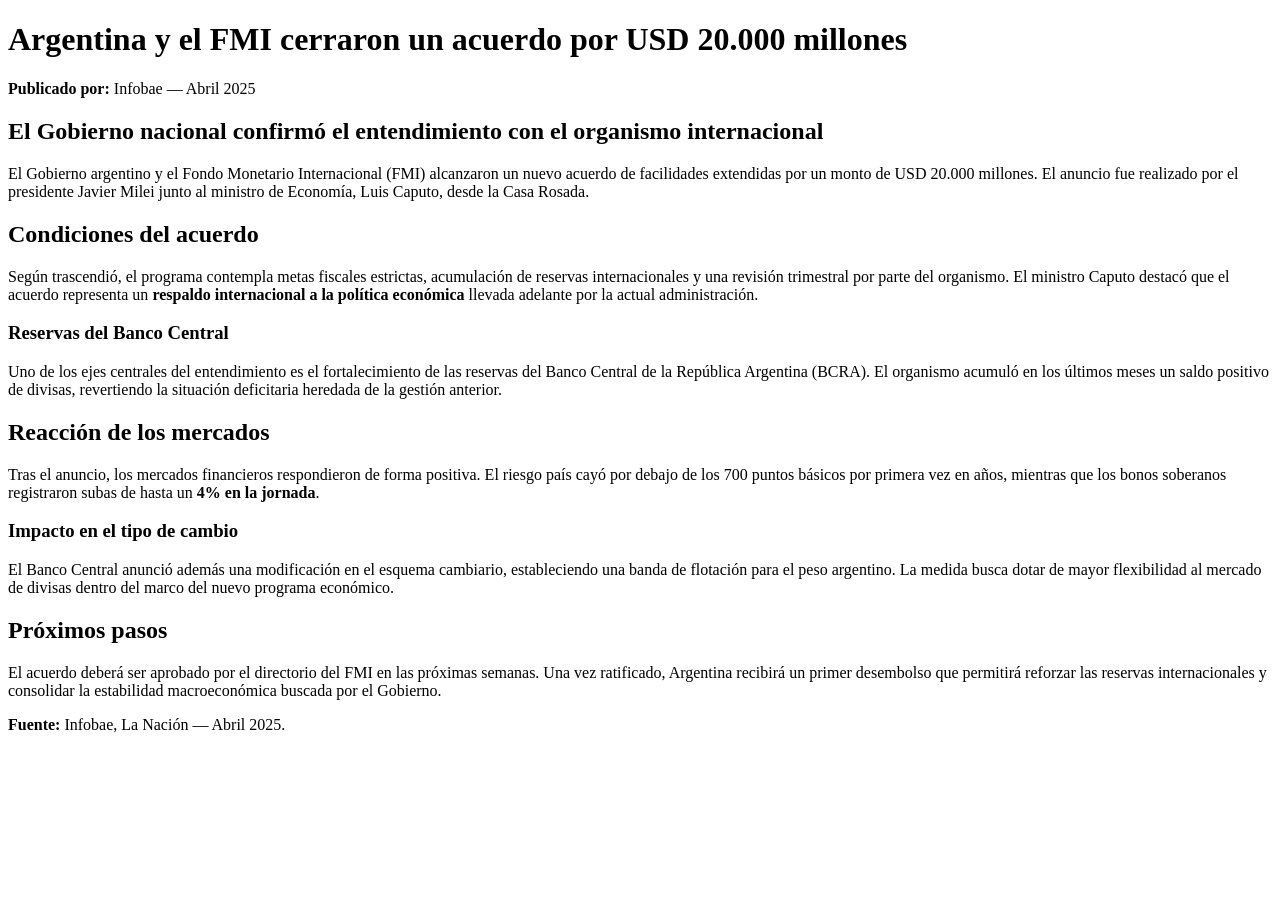
==== index.html @ a953230d "feat: agrego index.html con noticia sobre acuerdo Argentina-FMI" ====
﻿<!DOCTYPE html>
<html lang="es">
<head>
  <meta charset="UTF-8">
  <meta name="viewport" content="width=device-width, initial-scale=1.0">
  <title>Argentina y el FMI: acuerdo por USD 20.000 millones</title>
</head>
<body>

  <h1>Argentina y el FMI cerraron un acuerdo por USD 20.000 millones</h1>

  <p><strong>Publicado por:</strong> Infobae &mdash; Abril 2025</p>

  <h2>El Gobierno nacional confirmó el entendimiento con el organismo internacional</h2>

  <p>
    El Gobierno argentino y el Fondo Monetario Internacional (FMI) alcanzaron un nuevo acuerdo
    de facilidades extendidas por un monto de USD 20.000 millones. El anuncio fue realizado por
    el presidente Javier Milei junto al ministro de Economía, Luis Caputo, desde la Casa Rosada.
  </p>

  <h2>Condiciones del acuerdo</h2>

  <p>
    Según trascendió, el programa contempla metas fiscales estrictas, acumulación de reservas
    internacionales y una revisión trimestral por parte del organismo. El ministro Caputo destacó
    que el acuerdo representa un <strong>respaldo internacional a la política económica</strong>
    llevada adelante por la actual administración.
  </p>

  <h3>Reservas del Banco Central</h3>

  <p>
    Uno de los ejes centrales del entendimiento es el fortalecimiento de las reservas del Banco
    Central de la República Argentina (BCRA). El organismo acumuló en los últimos meses un saldo
    positivo de divisas, revertiendo la situación deficitaria heredada de la gestión anterior.
  </p>

  <h2>Reacción de los mercados</h2>

  <p>
    Tras el anuncio, los mercados financieros respondieron de forma positiva. El riesgo país cayó
    por debajo de los 700 puntos básicos por primera vez en años, mientras que los bonos soberanos
    registraron subas de hasta un <strong>4% en la jornada</strong>.
  </p>

  <h3>Impacto en el tipo de cambio</h3>

  <p>
    El Banco Central anunció además una modificación en el esquema cambiario, estableciendo una
    banda de flotación para el peso argentino. La medida busca dotar de mayor flexibilidad al
    mercado de divisas dentro del marco del nuevo programa económico.
  </p>

  <h2>Próximos pasos</h2>

  <p>
    El acuerdo deberá ser aprobado por el directorio del FMI en las próximas semanas. Una vez
    ratificado, Argentina recibirá un primer desembolso que permitirá reforzar las reservas
    internacionales y consolidar la estabilidad macroeconómica buscada por el Gobierno.
  </p>

  <p>
    <strong>Fuente:</strong> Infobae, La Nación &mdash; Abril 2025.
  </p>

</body>
</html>
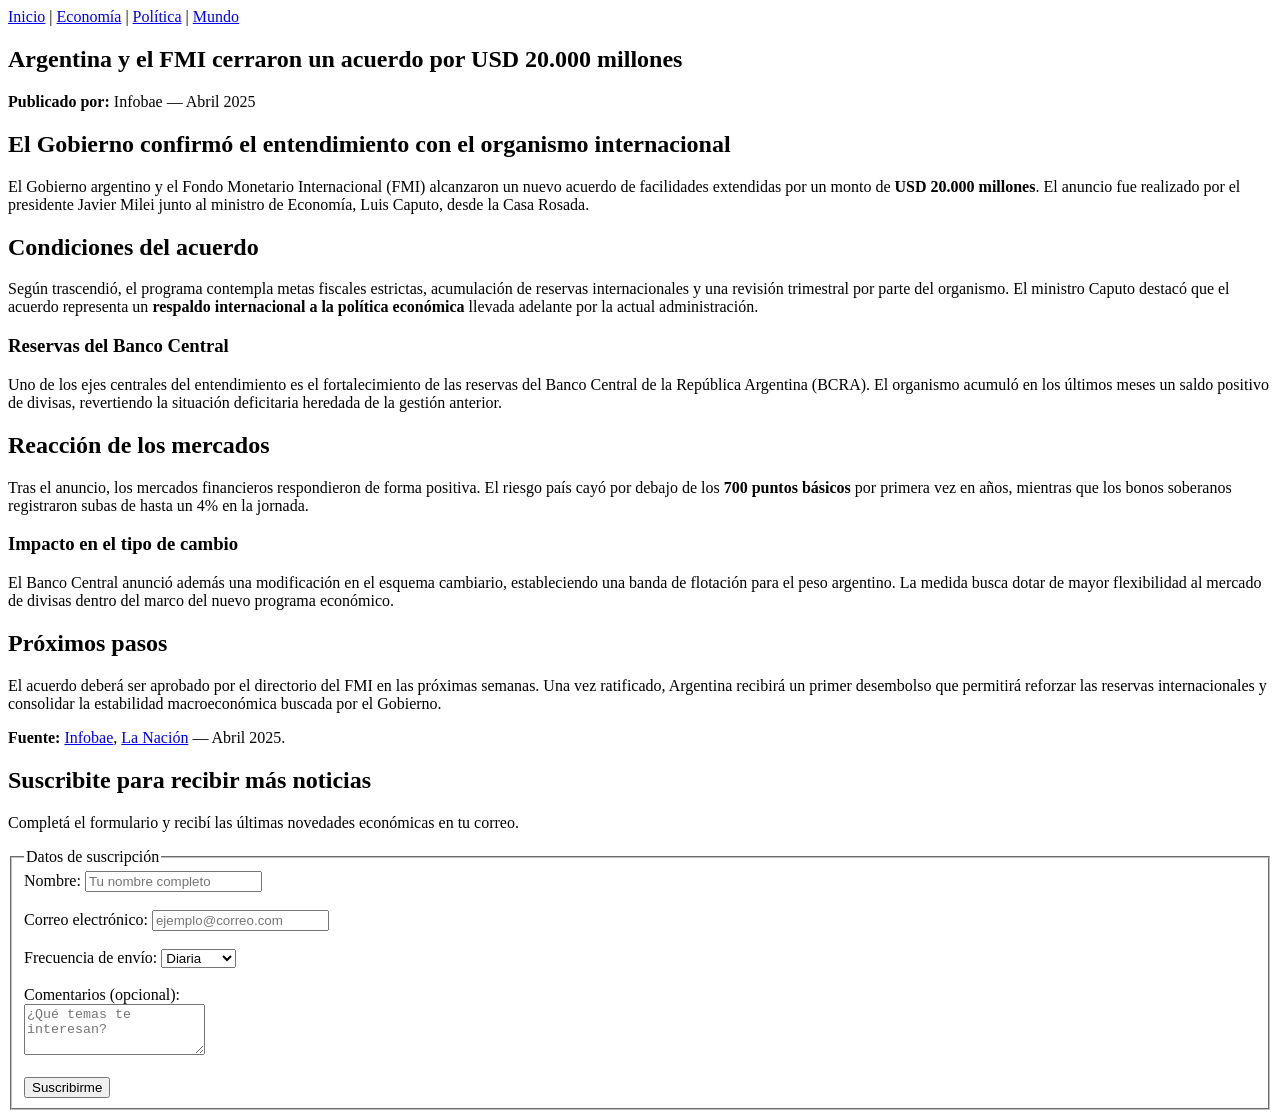
==== commit 908cc72d: "feat: mejoro estructura HTML y agrego formulario de suscripcion" ====
--- a/index.html
+++ b/index.html
@@ -7,62 +7,116 @@
 </head>
 <body>
 
-  <h1>Argentina y el FMI cerraron un acuerdo por USD 20.000 millones</h1>
+  <nav>
+    <a href="#">Inicio</a> |
+    <a href="#">Economía</a> |
+    <a href="#">Política</a> |
+    <a href="#">Mundo</a>
+  </nav>
 
-  <p><strong>Publicado por:</strong> Infobae &mdash; Abril 2025</p>
+  <article>
 
-  <h2>El Gobierno nacional confirmó el entendimiento con el organismo internacional</h2>
+    <h1>Argentina y el FMI cerraron un acuerdo por USD 20.000 millones</h1>
 
-  <p>
-    El Gobierno argentino y el Fondo Monetario Internacional (FMI) alcanzaron un nuevo acuerdo
-    de facilidades extendidas por un monto de USD 20.000 millones. El anuncio fue realizado por
-    el presidente Javier Milei junto al ministro de Economía, Luis Caputo, desde la Casa Rosada.
-  </p>
+    <p>
+      <strong>Publicado por:</strong>
+      <span>Infobae &mdash; Abril 2025</span>
+    </p>
 
-  <h2>Condiciones del acuerdo</h2>
+    <section>
+      <h2>El Gobierno confirmó el entendimiento con el organismo internacional</h2>
+      <p>
+        El Gobierno argentino y el Fondo Monetario Internacional (FMI) alcanzaron un nuevo acuerdo
+        de facilidades extendidas por un monto de <strong>USD 20.000 millones</strong>. El anuncio
+        fue realizado por el presidente Javier Milei junto al ministro de Economía, Luis Caputo,
+        desde la Casa Rosada.
+      </p>
+    </section>
 
-  <p>
-    Según trascendió, el programa contempla metas fiscales estrictas, acumulación de reservas
-    internacionales y una revisión trimestral por parte del organismo. El ministro Caputo destacó
-    que el acuerdo representa un <strong>respaldo internacional a la política económica</strong>
-    llevada adelante por la actual administración.
-  </p>
+    <section>
+      <h2>Condiciones del acuerdo</h2>
+      <p>
+        Según trascendió, el programa contempla metas fiscales estrictas, acumulación de reservas
+        internacionales y una revisión trimestral por parte del organismo. El ministro Caputo destacó
+        que el acuerdo representa un <strong>respaldo internacional a la política económica</strong>
+        llevada adelante por la actual administración.
+      </p>
 
-  <h3>Reservas del Banco Central</h3>
+      <h3>Reservas del Banco Central</h3>
+      <p>
+        Uno de los ejes centrales del entendimiento es el fortalecimiento de las reservas del
+        <span>Banco Central de la República Argentina (BCRA)</span>. El organismo acumuló en los
+        últimos meses un saldo positivo de divisas, revertiendo la situación deficitaria heredada
+        de la gestión anterior.
+      </p>
+    </section>
 
-  <p>
-    Uno de los ejes centrales del entendimiento es el fortalecimiento de las reservas del Banco
-    Central de la República Argentina (BCRA). El organismo acumuló en los últimos meses un saldo
-    positivo de divisas, revertiendo la situación deficitaria heredada de la gestión anterior.
-  </p>
+    <section>
+      <h2>Reacción de los mercados</h2>
+      <p>
+        Tras el anuncio, los mercados financieros respondieron de forma positiva. El riesgo país cayó
+        por debajo de los <strong>700 puntos básicos</strong> por primera vez en años, mientras que
+        los bonos soberanos registraron subas de hasta un <span>4% en la jornada</span>.
+      </p>
 
-  <h2>Reacción de los mercados</h2>
+      <h3>Impacto en el tipo de cambio</h3>
+      <p>
+        El Banco Central anunció además una modificación en el esquema cambiario, estableciendo una
+        banda de flotación para el peso argentino. La medida busca dotar de mayor flexibilidad al
+        mercado de divisas dentro del marco del nuevo programa económico.
+      </p>
+    </section>
 
-  <p>
-    Tras el anuncio, los mercados financieros respondieron de forma positiva. El riesgo país cayó
-    por debajo de los 700 puntos básicos por primera vez en años, mientras que los bonos soberanos
-    registraron subas de hasta un <strong>4% en la jornada</strong>.
-  </p>
+    <section>
+      <h2>Próximos pasos</h2>
+      <p>
+        El acuerdo deberá ser aprobado por el directorio del FMI en las próximas semanas. Una vez
+        ratificado, Argentina recibirá un primer desembolso que permitirá reforzar las reservas
+        internacionales y consolidar la estabilidad macroeconómica buscada por el Gobierno.
+      </p>
+      <p>
+        <strong>Fuente:</strong>
+        <a href="https://www.infobae.com" target="_blank">Infobae</a>,
+        <a href="https://www.lanacion.com.ar" target="_blank">La Nación</a>
+        &mdash; Abril 2025.
+      </p>
+    </section>
 
-  <h3>Impacto en el tipo de cambio</h3>
+  </article>
 
-  <p>
-    El Banco Central anunció además una modificación en el esquema cambiario, estableciendo una
-    banda de flotación para el peso argentino. La medida busca dotar de mayor flexibilidad al
-    mercado de divisas dentro del marco del nuevo programa económico.
-  </p>
+  <section>
+    <h2>Suscribite para recibir más noticias</h2>
+    <p>Completá el formulario y recibí las últimas novedades económicas en tu correo.</p>
 
-  <h2>Próximos pasos</h2>
+    <form>
+      <fieldset>
+        <legend>Datos de suscripción</legend>
 
-  <p>
-    El acuerdo deberá ser aprobado por el directorio del FMI en las próximas semanas. Una vez
-    ratificado, Argentina recibirá un primer desembolso que permitirá reforzar las reservas
-    internacionales y consolidar la estabilidad macroeconómica buscada por el Gobierno.
-  </p>
+        <label for="nombre">Nombre:</label>
+        <input type="text" id="nombre" name="nombre" placeholder="Tu nombre completo">
+        <br><br>
 
-  <p>
-    <strong>Fuente:</strong> Infobae, La Nación &mdash; Abril 2025.
-  </p>
+        <label for="email">Correo electrónico:</label>
+        <input type="email" id="email" name="email" placeholder="ejemplo@correo.com">
+        <br><br>
+
+        <label for="frecuencia">Frecuencia de envío:</label>
+        <select id="frecuencia" name="frecuencia">
+          <option value="diaria">Diaria</option>
+          <option value="semanal">Semanal</option>
+          <option value="mensual">Mensual</option>
+        </select>
+        <br><br>
+
+        <label for="comentarios">Comentarios (opcional):</label>
+        <br>
+        <textarea id="comentarios" name="comentarios" rows="3" placeholder="¿Qué temas te interesan?"></textarea>
+        <br><br>
+
+        <button type="submit">Suscribirme</button>
+      </fieldset>
+    </form>
+  </section>
 
 </body>
 </html>
